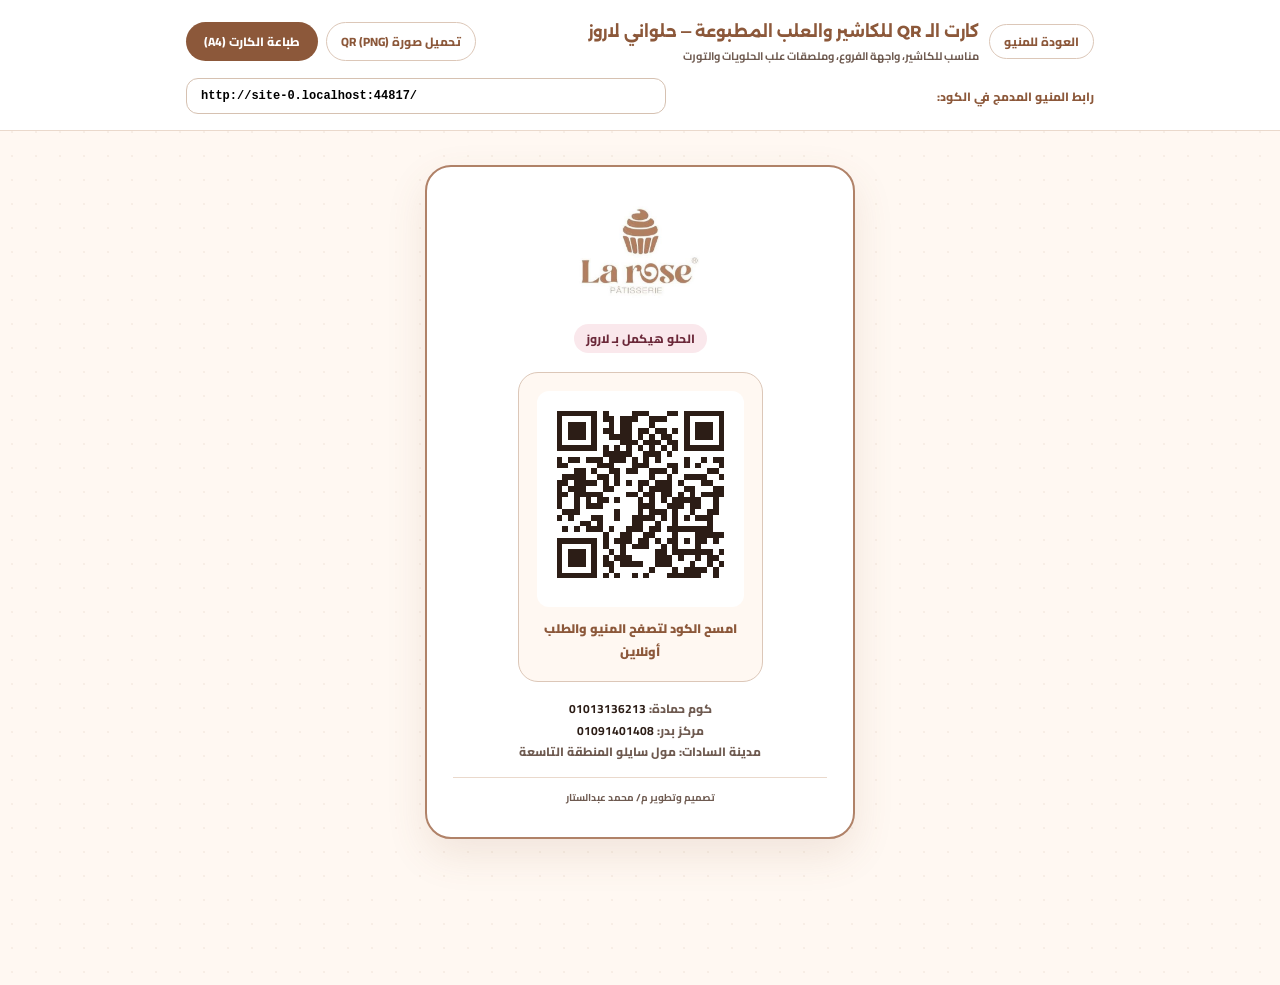
==== qr.html @ 970e29c4 "Deploy static digital menu" ====
<!DOCTYPE html>
<html lang="ar" dir="rtl">
  <head>
    <meta charset="UTF-8" />
    <meta name="viewport" content="width=device-width, initial-scale=1.0" />
    <title>استوديو طباعة الـ QR — حلواني لاروز La Rose</title>
    <link rel="icon" href="./assets/logo-square.png" />
    <link rel="preconnect" href="https://fonts.googleapis.com" />
    <link rel="preconnect" href="https://fonts.gstatic.com" crossorigin />
    <link
      href="https://fonts.googleapis.com/css2?family=Alexandria:wght@700;800;900&family=Cairo:wght@600;700;800;900&display=swap"
      rel="stylesheet"
    />
    <link rel="stylesheet" href="./styles.css" />
    <style>
      .qr-toolbar {
        background: #ffffff;
        border-bottom: 1px solid var(--border-subtle);
        padding: 16px 0;
      }
      .qr-bar-row {
        display: flex;
        flex-wrap: wrap;
        align-items: center;
        justify-content: space-between;
        gap: 12px;
      }
      .patisserie-qr-card {
        max-width: 430px;
        margin: 34px auto;
        background: #ffffff;
        color: var(--ink);
        border: 2px solid var(--brand-bronze);
        border-radius: 26px;
        box-shadow: 0 16px 40px rgba(140, 88, 58, 0.12);
        padding: 30px 26px;
        text-align: center;
      }
      .patisserie-qr-logo {
        width: 140px;
        height: auto;
        object-fit: contain;
        margin: 0 auto;
      }
      .patisserie-qr-frame {
        background: var(--paper-bg);
        border: 1px solid #dcc7b8;
        border-radius: 20px;
        padding: 18px;
        max-width: 245px;
        margin: 20px auto 0 auto;
      }
      @media print {
        .patisserie-qr-card {
          box-shadow: none !important;
        }
      }
    </style>
  </head>
  <body>
    <div class="qr-toolbar no-print">
      <div class="container">
        <div class="qr-bar-row">
          <div style="display:flex;align-items:center;gap:10px">
            <a href="./index.html" class="btn-outline-paper">العودة للمنيو</a>
            <div>
              <strong style="font-family:var(--font-display);font-size:16px;color:var(--brand-primary)">
                كارت الـ QR للكاشير والعلب المطبوعة — حلواني لاروز
              </strong>
              <div style="font-size:11px;color:var(--ink-muted);font-weight:700">
                مناسب للكاشير، واجهة الفروع، وملصقات علب الحلويات والتورت
              </div>
            </div>
          </div>

          <div style="display:flex;gap:8px">
            <button type="button" id="btn-dl-png" class="btn-outline-paper">
              تحميل صورة QR (PNG)
            </button>
            <button type="button" onclick="window.print()" class="btn-add" style="padding:8px 18px">
              طباعة الكارت (A4)
            </button>
          </div>
        </div>

        <div class="qr-bar-row" style="margin-top:12px">
          <span style="font-size:12px;font-weight:800;color:var(--brand-primary)">رابط المنيو المدمج في الكود:</span>
          <div style="display:flex;gap:8px;flex:1;max-width:480px">
            <input
              type="url"
              dir="ltr"
              id="base-url-input"
              class="text-input"
              style="font-family:monospace;font-size:12px"
            />
          </div>
        </div>
      </div>
    </div>

    <main class="container" id="qr-canvas-root"></main>

    <script src="./data.js"></script>
    <script src="./vendor/qr.js"></script>
    <script>
      (function () {
        var R = window.RESTAURANT_DATA;
        var C = window.CREDITS_CONFIG || {};
        var urlInput = document.getElementById("base-url-input");

        var defaultUrl = window.location.href
          .split("?")[0]
          .replace(/\/qr\.html$/, "/");
        urlInput.value = defaultUrl;

        function render() {
          var baseUrl = urlInput.value.trim() || defaultUrl;
          var svg = window.QaymaQR.toSVG(baseUrl, {
            margin: 2,
            dark: "#2C1D16",
            light: "#FFFFFF",
          });

          document.getElementById("qr-canvas-root").innerHTML =
            '<div class="patisserie-qr-card">' +
            '  <img class="patisserie-qr-logo" src="./assets/logo-lockup.png" alt="' + R.name + '">' +
            '  <div style="margin-top:8px"><span class="identity-tagline">' + R.tagline + '</span></div>' +
            '  <div class="patisserie-qr-frame">' +
            '    <div style="background:#fff;border-radius:12px;padding:8px">' + svg + '</div>' +
            '    <div style="margin-top:10px;font-size:12.5px;font-weight:900;color:var(--brand-primary)">امسح الكود لتصفح المنيو والطلب أونلاين</div>' +
            '  </div>' +
            '  <div style="margin-top:16px;font-size:12px;font-weight:800;color:var(--ink-muted);line-height:1.8">' +
            '    <div>كوم حمادة: <strong dir="ltr" style="color:var(--ink)">01013136213</strong></div>' +
            '    <div>مركز بدر: <strong dir="ltr" style="color:var(--ink)">01091401408</strong></div>' +
            '    <div>مدينة السادات: مول سايلو المنطقة التاسعة</div>' +
            '  </div>' +
            '  <div style="margin-top:14px;padding-top:10px;border-top:1px solid #ead9cc;font-size:10px;font-weight:700;color:var(--ink-muted)">تصميم وتطوير ' + (C.developerName || "م/ محمد عبدالستار") + '</div>' +
            '</div>';
        }

        urlInput.addEventListener("input", render);
        document.getElementById("btn-dl-png").addEventListener("click", function () {
          var baseUrl = urlInput.value.trim() || defaultUrl;
          var dataUrl = window.QaymaQR.toDataURL(baseUrl, {
            width: 700,
            margin: 2,
            dark: "#2C1D16",
            light: "#FFFFFF",
          });
          var a = document.createElement("a");
          a.href = dataUrl;
          a.download = "la-rose-menu-qr.png";
          a.click();
        });

        render();
      })();
    </script>
  </body>
</html>
---- styles.css ----
/* الهوية البصرية الراقية لـ حلواني لاروز — La Rose Pâtisserie */
:root {
  --brand-primary: #8c583a;
  --brand-bronze: #b08268;
  --brand-accent: #fae8ec;
  --brand-accent-ink: #6b2839;
  --paper-bg: #fff8f2;
  --surface: #ffffff;
  --ink: #2c1d16;
  --ink-muted: #6e5a50;
  --border-subtle: #ead9cc;
  --whatsapp: #128c7e;
  --font-body: "Cairo", "Segoe UI", Tahoma, sans-serif;
  --font-display: "Alexandria", "Cairo", sans-serif;
}

*,
*::before,
*::after {
  box-sizing: border-box;
}

html {
  scroll-behavior: smooth;
  font-family: var(--font-body);
  direction: rtl;
}

body {
  margin: 0;
  padding: 0 0 112px 0;
  background-color: var(--paper-bg);
  background-image: radial-gradient(
    rgba(176, 130, 104, 0.09) 1px,
    transparent 1px
  );
  background-size: 24px 24px;
  color: var(--ink);
  overflow-x: hidden;
  -webkit-tap-highlight-color: transparent;
}

button,
input,
select {
  font-family: inherit;
}

a {
  color: inherit;
  text-decoration: none;
}

.container {
  max-width: 940px;
  margin: 0 auto;
  padding: 0 16px;
}

/* Soft Patisserie Masthead */
.site-header {
  background: linear-gradient(180deg, #fffdfb 0%, #f9ede3 100%);
  color: var(--ink);
  border-bottom: 1px solid var(--border-subtle);
  padding-bottom: 24px;
}

.header-topbar {
  display: flex;
  align-items: center;
  justify-content: space-between;
  flex-wrap: wrap;
  gap: 8px;
  padding-top: 14px;
}

.status-pill {
  display: inline-flex;
  align-items: center;
  gap: 7px;
  background: var(--brand-accent);
  color: var(--brand-accent-ink);
  border: 1px solid #ecc6cf;
  border-radius: 999px;
  padding: 5px 14px;
  font-size: 12px;
  font-weight: 800;
}

.status-dot {
  width: 8px;
  height: 8px;
  border-radius: 50%;
  background: #c84b6b;
}

.btn-outline-paper {
  display: inline-flex;
  align-items: center;
  gap: 6px;
  background: #ffffff;
  color: var(--brand-primary);
  border: 1px solid #dcc7b8;
  border-radius: 999px;
  padding: 5px 14px;
  font-size: 12px;
  font-weight: 800;
  cursor: pointer;
  transition: background 0.15s ease, border-color 0.15s ease;
}

.btn-outline-paper:hover {
  background: var(--brand-accent);
  border-color: var(--brand-bronze);
}

.cover-ornament {
  height: 26px;
}

.identity-card {
  background: var(--surface);
  color: var(--ink);
  border: 1px solid #e2cebe;
  border-radius: 22px;
  box-shadow: 0 10px 30px rgba(140, 88, 58, 0.08);
  padding: 22px;
}

.identity-top {
  display: flex;
  align-items: center;
  gap: 16px;
}

.identity-logo {
  width: 86px;
  height: 86px;
  object-fit: contain;
  border: 1px solid #ead9cc;
  border-radius: 18px;
  background: #ffffff;
  padding: 6px;
  flex-shrink: 0;
}

@media (min-width: 640px) {
  .identity-logo {
    width: 98px;
    height: 98px;
  }
}

.identity-title-row {
  display: flex;
  flex-wrap: wrap;
  align-items: center;
  gap: 10px;
}

.identity-name {
  margin: 0;
  font-family: var(--font-display);
  font-size: 24px;
  font-weight: 900;
  color: var(--brand-primary);
}

.identity-tagline {
  background: var(--brand-accent);
  color: var(--brand-accent-ink);
  border-radius: 999px;
  padding: 3px 12px;
  font-size: 12px;
  font-weight: 800;
}

.identity-intro {
  margin: 6px 0 0 0;
  font-size: 13px;
  line-height: 1.7;
  color: var(--ink-muted);
  font-weight: 600;
}

/* Multi-Branch Switcher */
.branch-switcher {
  margin-top: 16px;
  padding-top: 14px;
  border-top: 1px solid #f2e6dc;
  display: flex;
  flex-wrap: wrap;
  align-items: center;
  gap: 10px;
}

.branch-switcher-label {
  font-size: 12px;
  font-weight: 900;
  color: var(--brand-primary);
}

.branch-pills {
  display: flex;
  flex-wrap: wrap;
  gap: 8px;
}

.branch-pill {
  background: var(--paper-bg);
  color: var(--ink);
  border: 1px solid #dec9b9;
  border-radius: 999px;
  padding: 6px 14px;
  font-size: 12px;
  font-weight: 800;
  cursor: pointer;
  transition: all 0.15s ease;
}

.branch-pill.active {
  background: var(--brand-primary);
  color: #ffffff;
  border-color: var(--brand-primary);
}

.identity-contact {
  margin-top: 14px;
  padding-top: 14px;
  border-top: 1px dashed #ead9cc;
  display: flex;
  flex-direction: column;
  gap: 12px;
}

@media (min-width: 640px) {
  .identity-contact {
    flex-direction: row;
    align-items: center;
    justify-content: space-between;
  }
}

.address-link {
  font-size: 13px;
  font-weight: 800;
  color: var(--ink);
}

.address-link:hover {
  color: var(--brand-primary);
}

.contact-actions {
  display: flex;
  gap: 8px;
}

.btn-call,
.btn-wa-top {
  flex: 1;
  display: inline-flex;
  align-items: center;
  justify-content: center;
  gap: 6px;
  padding: 8px 16px;
  font-size: 12px;
  font-weight: 800;
  border-radius: 999px;
  white-space: nowrap;
}

.btn-call {
  background: var(--paper-bg);
  color: var(--brand-primary);
  border: 1px solid #dcc7b8;
}

.btn-wa-top {
  background: var(--whatsapp);
  color: #ffffff;
}

/* Sticky Search & Category Strip */
.sticky-controls {
  position: sticky;
  top: 0;
  z-index: 30;
  background: rgba(255, 248, 242, 0.96);
  border-bottom: 1px solid var(--border-subtle);
  padding: 11px 0;
}

.search-row {
  display: flex;
  gap: 8px;
  margin-bottom: 10px;
}

.search-box {
  position: relative;
  flex: 1;
}

.search-box input {
  width: 100%;
  background: #ffffff;
  border: 1px solid #dcc7b8;
  border-radius: 999px;
  padding: 9px 16px;
  font-size: 13px;
  font-weight: 700;
  color: var(--ink);
}

.search-box input:focus {
  outline: none;
  border-color: var(--brand-primary);
}

.btn-popular {
  background: #ffffff;
  color: var(--ink);
  border: 1px solid #dcc7b8;
  border-radius: 999px;
  padding: 8px 16px;
  font-size: 12px;
  font-weight: 800;
  cursor: pointer;
  white-space: nowrap;
}

.btn-popular.active {
  background: var(--brand-accent);
  color: var(--brand-accent-ink);
  border-color: #d99aa8;
}

.cat-strip {
  display: flex;
  gap: 8px;
  overflow-x: auto;
  scrollbar-width: none;
  margin: 0 -16px;
  padding: 2px 16px 4px 16px;
  -webkit-mask-image: linear-gradient(to left, #000 90%, transparent 100%);
  mask-image: linear-gradient(to left, #000 90%, transparent 100%);
}

.cat-strip::-webkit-scrollbar {
  display: none;
}

@media (min-width: 768px) {
  .cat-strip {
    flex-wrap: wrap;
    overflow-x: visible;
    margin: 0;
    padding: 0;
    -webkit-mask-image: none;
    mask-image: none;
  }
}

.cat-tab {
  background: #ffffff;
  color: var(--ink-muted);
  border: 1px solid #e4d3c5;
  border-radius: 999px;
  padding: 6px 16px;
  font-size: 13px;
  font-weight: 800;
  white-space: nowrap;
  cursor: pointer;
}

.cat-tab.active {
  background: var(--brand-primary);
  color: #ffffff;
  border-color: var(--brand-primary);
}

/* Patisserie Menu Sections */
.menu-main {
  padding-top: 28px;
}

.cat-section {
  margin-bottom: 40px;
  scroll-margin-top: 138px;
}

.cat-banner {
  background: #ffffff;
  color: var(--ink);
  border: 1px solid #e2cebe;
  border-right: 4px solid var(--brand-bronze);
  border-radius: 16px;
  padding: 16px 20px;
  margin-bottom: 16px;
  display: flex;
  flex-direction: column;
  gap: 10px;
}

.cat-banner.tone-accent {
  background: #fdf0f3;
  border-color: #ecc6cf;
  border-right: 4px solid #c85a70;
}

.cat-banner.tone-primary {
  background: var(--brand-primary);
  color: #ffffff;
  border-color: var(--brand-primary);
}

.cat-title-wrap {
  display: flex;
  align-items: center;
  gap: 10px;
  flex-wrap: wrap;
}

.cat-title {
  margin: 0;
  font-family: var(--font-display);
  font-size: 20px;
  font-weight: 900;
}

.cat-count {
  background: var(--paper-bg);
  color: var(--brand-primary);
  border: 1px solid #dcc7b8;
  border-radius: 999px;
  padding: 2px 10px;
  font-size: 11px;
  font-weight: 800;
}

.cat-banner.tone-primary .cat-count {
  background: rgba(255, 255, 255, 0.18);
  color: #ffffff;
  border-color: rgba(255, 255, 255, 0.35);
}

.cat-subtitle {
  margin: 4px 0 0 0;
  font-size: 13px;
  font-weight: 600;
  opacity: 0.9;
}

/* Items Grid */
.items-grid {
  display: grid;
  grid-template-columns: 1fr;
  gap: 14px;
}

@media (min-width: 768px) {
  .items-grid {
    grid-template-columns: 1fr 1fr;
  }
}

.item-card {
  background: #ffffff;
  border: 1px solid var(--border-subtle);
  border-radius: 16px;
  padding: 16px;
  display: flex;
  justify-content: space-between;
  gap: 12px;
  cursor: pointer;
  transition: border-color 0.16s ease, box-shadow 0.16s ease;
}

.item-card:hover,
.item-card.in-cart {
  border-color: var(--brand-bronze);
  box-shadow: 0 6px 18px rgba(140, 88, 58, 0.1);
}

.item-card.sold-out {
  opacity: 0.6;
  cursor: not-allowed;
}

.item-body {
  flex: 1;
  min-width: 0;
  display: flex;
  flex-direction: column;
  justify-content: space-between;
}

.item-head {
  display: flex;
  align-items: baseline;
  gap: 8px;
}

.item-name {
  margin: 0;
  font-size: 15.5px;
  font-weight: 800;
  color: var(--ink);
}

.price-leader {
  flex: 1;
  height: 1px;
  min-width: 12px;
  background: #ead9cc;
}

.item-price {
  color: var(--brand-primary);
  background: var(--paper-bg);
  border: 1px solid #e2cebe;
  border-radius: 999px;
  padding: 2px 10px;
  font-size: 13px;
  font-weight: 900;
  flex-shrink: 0;
}

.item-badge {
  display: inline-block;
  margin-top: 6px;
  background: var(--brand-accent);
  color: var(--brand-accent-ink);
  border-radius: 999px;
  padding: 1px 10px;
  font-size: 11px;
  font-weight: 800;
}

.item-desc {
  margin: 6px 0 0 0;
  font-size: 12px;
  line-height: 1.6;
  color: var(--ink-muted);
  font-weight: 600;
}

.variant-chips {
  margin-top: 9px;
  display: flex;
  flex-wrap: wrap;
  gap: 6px;
}

.variant-chip {
  background: var(--paper-bg);
  color: var(--brand-primary);
  border: 1px solid #dcc7b8;
  border-radius: 999px;
  padding: 3px 10px;
  font-size: 11px;
  font-weight: 800;
  cursor: pointer;
}

.variant-chip:hover {
  background: var(--brand-accent);
}

.item-foot {
  margin-top: 12px;
  padding-top: 10px;
  border-top: 1px solid #f4eae2;
  display: flex;
  align-items: center;
  justify-content: space-between;
  gap: 8px;
}

.item-hint {
  font-size: 11px;
  color: var(--ink-muted);
  font-weight: 600;
}

.btn-add {
  background: var(--brand-primary);
  color: #ffffff;
  border: none;
  border-radius: 999px;
  padding: 6px 14px;
  font-size: 12px;
  font-weight: 800;
  cursor: pointer;
  display: inline-flex;
  align-items: center;
  gap: 5px;
}

.btn-add.added {
  background: #6b2839;
  color: #ffffff;
}

.btn-add.disabled {
  background: #cbbab0;
  cursor: not-allowed;
}

.qty-pill {
  background: var(--brand-accent);
  color: var(--brand-accent-ink);
  border-radius: 999px;
  padding: 0 6px;
  font-size: 11px;
}

/* Footer & Credits */
.site-footer {
  margin-top: 48px;
}

.restaurant-foot-card {
  background: #ffffff;
  border: 1px solid #e2cebe;
  border-radius: 20px;
  padding: 20px;
  text-align: center;
  margin-bottom: 14px;
}

.restaurant-foot-card h3 {
  margin: 0 0 6px 0;
  font-family: var(--font-display);
  font-size: 17px;
  font-weight: 900;
  color: var(--brand-primary);
}

.restaurant-foot-card p {
  margin: 4px 0;
  font-size: 12.5px;
  color: var(--ink-muted);
  font-weight: 700;
  line-height: 1.7;
}

.credits-bar {
  background: #ffffff;
  border: 1px solid #e2cebe;
  border-radius: 16px;
  padding: 14px 18px;
  display: flex;
  flex-direction: column;
  align-items: center;
  justify-content: space-between;
  gap: 10px;
  text-align: center;
}

@media (min-width: 640px) {
  .credits-bar {
    flex-direction: row;
    text-align: right;
  }
}

.credits-text strong {
  font-weight: 900;
  color: var(--brand-primary);
}

.credits-text p {
  margin: 2px 0 0 0;
  font-size: 11px;
  color: var(--ink-muted);
  font-weight: 600;
}

.credits-actions {
  display: flex;
  align-items: center;
  gap: 8px;
}

.btn-credit-cta {
  background: var(--ink);
  color: #ffffff;
  border-radius: 999px;
  padding: 7px 16px;
  font-size: 12px;
  font-weight: 800;
  white-space: nowrap;
}

.btn-qr-link {
  background: var(--paper-bg);
  color: var(--brand-primary);
  border: 1px solid #dcc7b8;
  border-radius: 999px;
  padding: 6px 12px;
  font-size: 11px;
  font-weight: 800;
}

/* Sticky Floating Cart */
.floating-cart {
  position: fixed;
  bottom: 0;
  left: 0;
  right: 0;
  z-index: 40;
  padding: 12px 16px;
  pointer-events: none;
}

.floating-cart-inner {
  max-width: 680px;
  margin: 0 auto;
  pointer-events: auto;
}

.btn-floating-cart {
  width: 100%;
  background: var(--brand-primary);
  color: #ffffff;
  border: none;
  border-radius: 18px;
  box-shadow: 0 10px 28px rgba(44, 29, 22, 0.28);
  padding: 13px 18px;
  display: flex;
  align-items: center;
  justify-content: space-between;
  gap: 12px;
  cursor: pointer;
}

.cart-badge-count {
  width: 34px;
  height: 34px;
  background: var(--brand-accent);
  color: var(--brand-accent-ink);
  border-radius: 12px;
  display: inline-flex;
  align-items: center;
  justify-content: center;
  font-weight: 900;
  font-size: 14px;
}

.cart-bar-total {
  background: rgba(0, 0, 0, 0.22);
  color: #ffffff;
  border-radius: 12px;
  padding: 7px 12px;
  font-size: 13.5px;
  font-weight: 900;
}

/* Modals */
.modal-backdrop {
  position: fixed;
  inset: 0;
  z-index: 50;
  background: rgba(32, 20, 14, 0.62);
  display: flex;
  align-items: flex-end;
  justify-content: center;
}

@media (min-width: 640px) {
  .modal-backdrop {
    align-items: center;
    padding: 16px;
  }
}

.modal-panel {
  background: #ffffff;
  width: 100%;
  max-width: 560px;
  max-height: 92vh;
  border-radius: 22px 22px 0 0;
  display: flex;
  flex-direction: column;
  overflow: hidden;
}

@media (min-width: 640px) {
  .modal-panel {
    border-radius: 22px;
    box-shadow: 0 20px 50px rgba(32, 20, 14, 0.3);
  }
}

.modal-header {
  padding: 16px 20px;
  border-bottom: 1px solid #ead9cc;
  background: var(--paper-bg);
  display: flex;
  align-items: flex-start;
  justify-content: space-between;
  gap: 12px;
}

.modal-header.primary {
  background: var(--brand-primary);
  color: #ffffff;
  border-bottom: none;
}

.btn-close {
  width: 32px;
  height: 32px;
  background: #ffffff;
  color: var(--ink);
  border: 1px solid #dcc7b8;
  border-radius: 50%;
  font-size: 16px;
  font-weight: 900;
  cursor: pointer;
  flex-shrink: 0;
}

.modal-body {
  padding: 18px 20px;
  overflow-y: auto;
  flex: 1;
}

.modal-footer {
  padding: 14px 20px;
  border-top: 1px solid #ead9cc;
  background: var(--paper-bg);
}

.field-group {
  margin-bottom: 16px;
}

.field-label {
  display: block;
  font-size: 12px;
  font-weight: 900;
  margin-bottom: 7px;
}

.option-grid {
  display: flex;
  flex-wrap: wrap;
  gap: 8px;
}

.option-btn {
  background: #ffffff;
  color: var(--ink);
  border: 1px solid #dcc7b8;
  border-radius: 12px;
  padding: 8px 14px;
  font-size: 12px;
  font-weight: 800;
  cursor: pointer;
}

.option-btn.selected {
  background: var(--brand-primary);
  color: #ffffff;
  border-color: var(--brand-primary);
}

.addon-row {
  width: 100%;
  background: #ffffff;
  border: 1px solid #ead9cc;
  border-radius: 12px;
  padding: 9px 14px;
  margin-bottom: 7px;
  display: flex;
  align-items: center;
  justify-content: space-between;
  font-size: 12px;
  font-weight: 800;
  cursor: pointer;
}

.addon-row.selected {
  border-color: var(--brand-primary);
  background: var(--paper-bg);
}

.text-input {
  width: 100%;
  background: #ffffff;
  border: 1px solid #d6c1b1;
  border-radius: 12px;
  padding: 10px 14px;
  font-size: 13px;
  font-weight: 700;
}

.text-input:focus {
  outline: none;
  border-color: var(--brand-primary);
}

.stepper {
  display: inline-flex;
  align-items: center;
  gap: 8px;
  background: #ffffff;
  border: 1px solid #dcc7b8;
  border-radius: 12px;
  padding: 4px 8px;
}

.stepper button {
  width: 28px;
  height: 28px;
  background: var(--paper-bg);
  border: none;
  border-radius: 8px;
  font-size: 16px;
  font-weight: 900;
  cursor: pointer;
}

.btn-primary-full {
  flex: 1;
  background: var(--brand-primary);
  color: #ffffff;
  border: none;
  border-radius: 12px;
  padding: 12px 16px;
  font-size: 14px;
  font-weight: 900;
  cursor: pointer;
  display: flex;
  align-items: center;
  justify-content: space-between;
}

.cart-line {
  background: var(--paper-bg);
  border: 1px solid #ead9cc;
  border-radius: 14px;
  padding: 12px;
  margin-bottom: 9px;
  display: flex;
  align-items: center;
  justify-content: space-between;
  gap: 10px;
}

.mode-tabs {
  display: grid;
  gap: 8px;
}

.btn-wa-submit {
  width: 100%;
  background: var(--whatsapp);
  color: #ffffff;
  border: none;
  border-radius: 14px;
  padding: 13px 16px;
  font-size: 15px;
  font-weight: 900;
  cursor: pointer;
  margin-top: 10px;
}

.secondary-checkout-row {
  display: grid;
  grid-template-columns: 1fr 1fr;
  gap: 8px;
  margin-top: 8px;
}

.btn-sec {
  background: #ffffff;
  color: var(--ink);
  border: 1px solid #dcc7b8;
  border-radius: 12px;
  padding: 8px 10px;
  font-size: 12px;
  font-weight: 800;
  text-align: center;
  cursor: pointer;
}

.error-box {
  background: #fff0f3;
  border: 1px solid #d46a82;
  border-radius: 12px;
  color: #9e2a44;
  padding: 9px 12px;
  font-size: 12px;
  font-weight: 800;
  margin-top: 10px;
}

.hidden {
  display: none !important;
}

@media print {
  .no-print {
    display: none !important;
  }
  body {
    background: #ffffff !important;
    padding: 0 !important;
  }
}
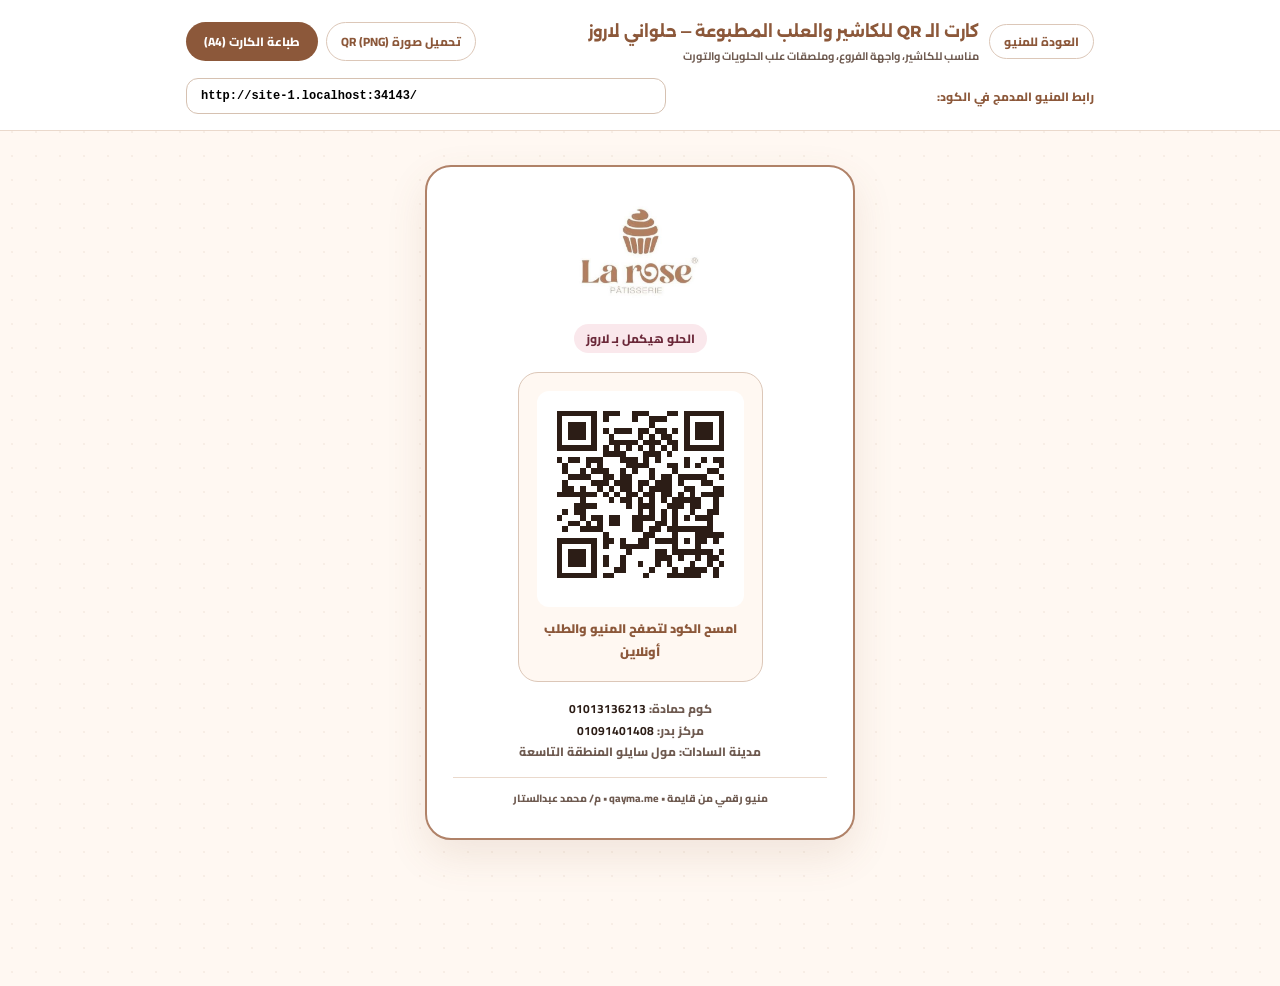
==== commit f185fd5f: "Add checkout, WhatsApp, and QR Qayma attribution" ====
--- a/qr.html
+++ b/qr.html
@@ -134,7 +134,7 @@
             '    <div>مركز بدر: <strong dir="ltr" style="color:var(--ink)">01091401408</strong></div>' +
             '    <div>مدينة السادات: مول سايلو المنطقة التاسعة</div>' +
             '  </div>' +
-            '  <div style="margin-top:14px;padding-top:10px;border-top:1px solid #ead9cc;font-size:10px;font-weight:700;color:var(--ink-muted)">تصميم وتطوير ' + (C.developerName || "م/ محمد عبدالستار") + '</div>' +
+            '  <div style="margin-top:14px;padding-top:10px;border-top:1px solid #ead9cc;font-size:10.5px;font-weight:800;color:var(--ink-muted)">منيو رقمي من قايمة • qayma.me • ' + (C.developerName || "م/ محمد عبدالستار") + '</div>' +
             '</div>';
         }
 
--- a/styles.css
+++ b/styles.css
@@ -24,6 +24,8 @@
   scroll-behavior: smooth;
   font-family: var(--font-body);
   direction: rtl;
+  max-width: 100%;
+  overflow-x: clip;
 }
 
 body {
@@ -36,7 +38,8 @@
   );
   background-size: 24px 24px;
   color: var(--ink);
-  overflow-x: hidden;
+  max-width: 100%;
+  overflow-x: clip;
   -webkit-tap-highlight-color: transparent;
 }
 
@@ -300,6 +303,7 @@
 .search-box {
   position: relative;
   flex: 1;
+  min-width: 0;
 }
 
 .search-box input {
@@ -455,13 +459,13 @@
 /* Items Grid */
 .items-grid {
   display: grid;
-  grid-template-columns: 1fr;
+  grid-template-columns: minmax(0, 1fr);
   gap: 14px;
 }
 
 @media (min-width: 768px) {
   .items-grid {
-    grid-template-columns: 1fr 1fr;
+    grid-template-columns: minmax(0, 1fr) minmax(0, 1fr);
   }
 }
 
@@ -498,7 +502,8 @@
 
 .item-head {
   display: flex;
-  align-items: baseline;
+  align-items: flex-start;
+  justify-content: space-between;
   gap: 8px;
 }
 
@@ -507,12 +512,15 @@
   font-size: 15.5px;
   font-weight: 800;
   color: var(--ink);
+  flex: 0 1 auto;
+  min-width: 0;
 }
 
 .price-leader {
-  flex: 1;
+  flex: 1 1 12px;
+  align-self: center;
   height: 1px;
-  min-width: 12px;
+  min-width: 8px;
   background: #ead9cc;
 }
 
